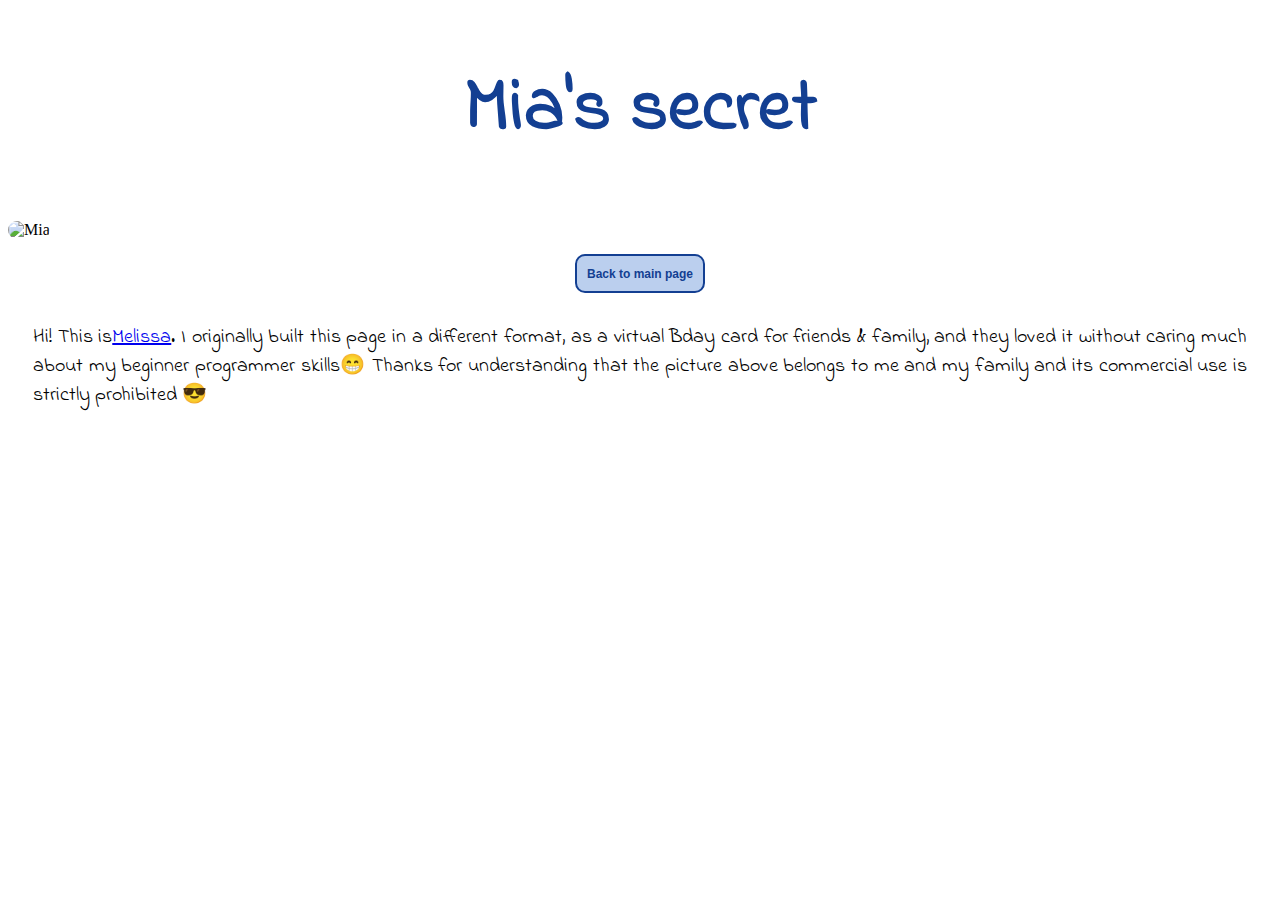
==== allphotos.html @ 76456c7d "Basic structure of Mia's memory game" ====
<!-- @format -->

<!DOCTYPE html>
<html lang="en">
  <head>
    <meta charset="UTF-8" />
    <meta http-equiv="X-UA-Compatible" content="IE=edge" />
    <meta name="viewport" content="width=device-width, initial-scale=1.0" />
    <meta type="description" content="Mia's secret" />
    <title>📷The secret</title>
    <link rel="stylesheet" href="src/styles.css" />
    <link
      href="https://fonts.googleapis.com/css2?family=Indie+Flower&family=Luckiest+Guy&display=swap"
      rel="stylesheet"
    />
  </head>
  <body>
    <h1>Mia's secret</h1>
    <div>
      <img src="pics/EV1.jpg" alt="Mia" title="Mia" />
    </div>
    <div class="back-link">
      <button class="button-back">
        <a href="/grid.html" class="back-a" title="Link to main page"
          >Back to main page</a
        >
      </button>
      <div class="credits">
        Hi! This is<a
          href="https://www.linkedin.com/in/melissa-tseng-coder"
          target="_blank"
          alt="link to Melissa's LinkedIn profile"
          title="link to Melissa's LinkedIn profile"
          >Melissa</a
        >. I originally built this page in a different format, as a virtual Bday
        card for friends & family, and they loved it without caring much about
        my beginner programmer skills😁 Thanks for understanding that the
        picture above belongs to me and my family and its commercial use is
        strictly prohibited 😎
      </div>
    </div>
  </body>
</html>
---- src/styles.css ----
/** @format */
:root {
  --primary-font: "Indie Flower", cursive;
  --secondary-font: "Luckiest Guy", cursive;
  --branding-color: rgb(19, 63, 146);
  --good-color: rgb(104, 16, 92);
  --amenable-color: rgb(187, 207, 238);
}

h1,
h2,
h3,
div.back-link,
#comments {
  padding: 5px;
  text-align: center;
}

h1 {
  font-family: var(--primary-font);
  font-size: 75px;
  color: var(--branding-color);
}

h2 {
  font-family: var(--secondary-font);
  font-size: 50px;
  color: var(--good-color);
  margin: 10px;
}

h3 {
  font-family: var(--primary-font);
  font-size: 40px;
  color: var(--branding-color);
  margin: 10px;
}

button.surprise {
  display: block;
  margin: 30px auto;
  padding: 10px;
  border: 2px solid var(--good-color);
  border-radius: 20px;
  background: rgba(255, 255, 255, 0.1);
}

button.surprise:hover {
  box-shadow: 7px 5px 5px rgba(0, 0, 0, 0.4);
  border: 2.5px solid var(--good-color);
  transition: all 100ms ease-in-out;
}

a.surprise {
  text-decoration: none;
  font-family: Arial, Helvetica, sans-serif;
  font-size: 25px;
  color: var(--good-color);
}

a.surprise:hover {
  font-family: var(--secondary-font);
}

#comments {
  font-family: var(--primary-font);
  color: var(--branding-color);
  font-size: 25px;
  margin: 10px;
}

.grid-section {
  display: flex;
  flex-wrap: wrap;
  padding: 10px 60px;
  border: 2px solid var(--branding-color);
  border-radius: 10px;
  margin: 10px;
}

#reveal-div {
  text-align: center;
}

#reveal-button {
  border: 1px solid #fff;
  background: #fff;
  margin: 10px;
}
#reveal-button:hover {
  cursor: default;
}

#reveal-link {
  text-decoration: none;
  color: #fff;
  font-family: var(--primary-font);
  font-size: 25px;
}

#reveal-link:hover {
  cursor: default;
}

#reveal-link.visible {
  color: var(--branding-color);
  text-decoration: none;
  font-size: 25px;
}
#reveal-link.visible:hover {
  cursor: pointer;
}

button .visible {
  border: 2px solid var(--branding-color);
  background: var(--amenable-color);
  border-radius: 10px;
  margin: 5px;
  padding: 5px;
}
button .visible:hover {
  box-shadow: 5px 3px 3px rgba(0, 0, 0, 0.4);
  cursor: pointer;
}

.button-back {
  border: 2px solid var(--branding-color);
  padding: 10px;
  border-radius: 10px;
  margin: 10px;
  background: var(--amenable-color);
}

.button-back:hover {
  box-shadow: 5px 5px 7px rgba(0, 0, 0, 0.4);
  border-radius: 15px;
  transition: all 200ms ease-in-out;
}

.back-a {
  text-decoration: none;
  font-size: 12px;
  font-family: Arial, Helvetica, sans-serif;
  color: var(--branding-color);
  font-weight: 600;
}
.back-a:hover {
  font-family: var(--primary-font);
  font-size: 15px;
}

div.credits {
  font-family: var(--primary-font);
  font-size: 20px;
  text-align: justify;
  padding: 20px;
}
img {
  max-width: 100%;
  height: auto;
  border-radius: 10px;
}
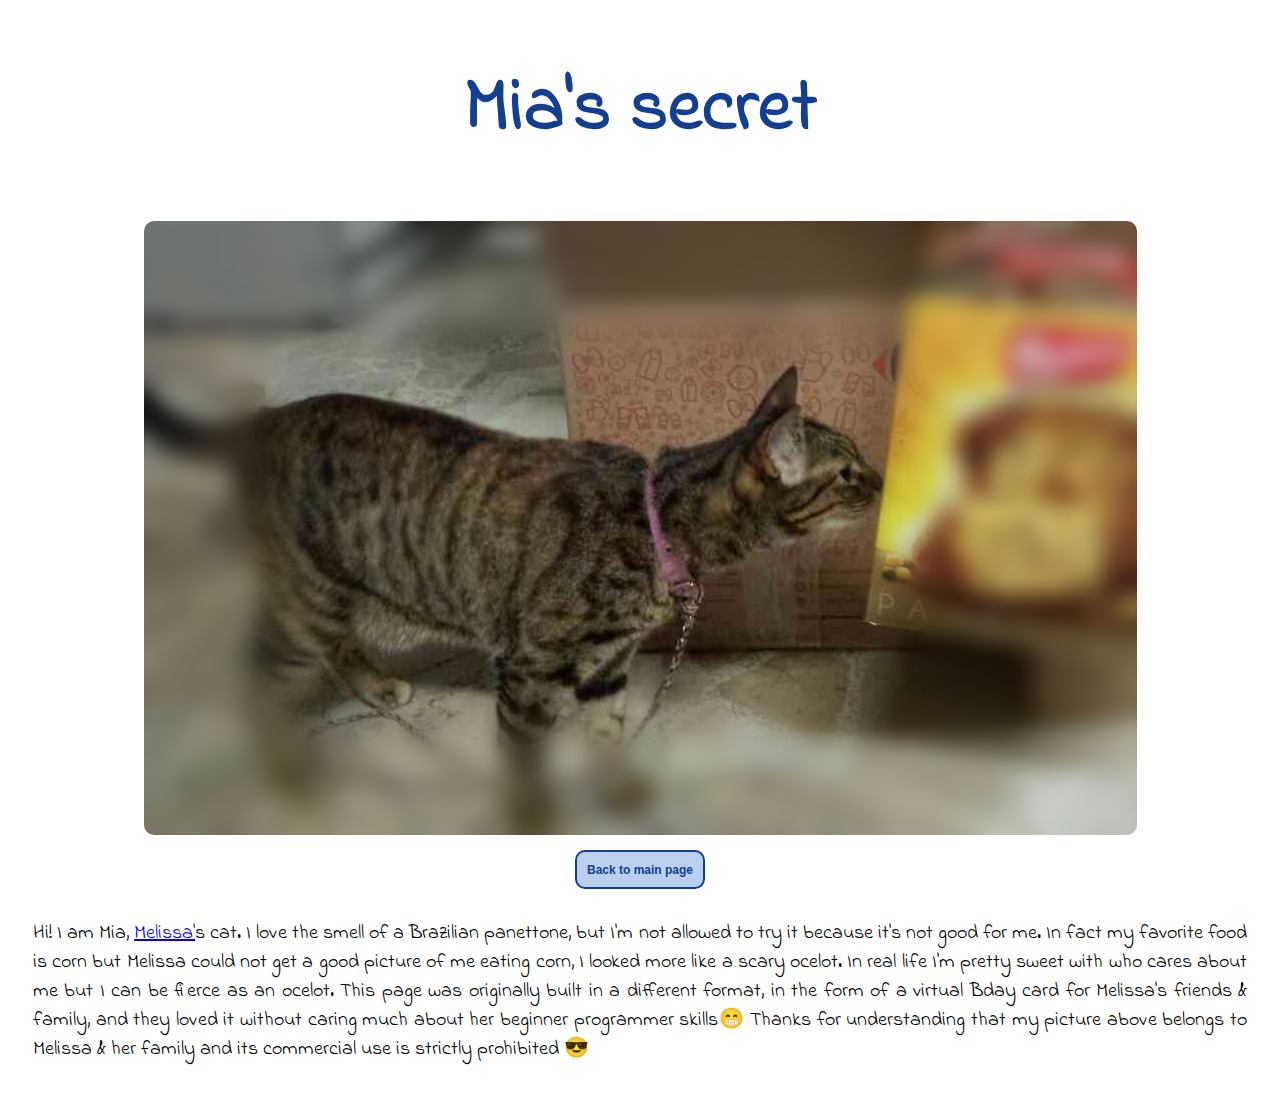
==== commit 0489684a: "Intro to Mia" ====
--- a/allphotos.html
+++ b/allphotos.html
@@ -17,7 +17,12 @@
   <body>
     <h1>Mia's secret</h1>
     <div>
-      <img src="pics/EV1.jpg" alt="Mia" title="Mia" />
+      <img
+        src="pics/Mia-panetone.jpg"
+        alt="Mia"
+        title="Mia loves sniffing panetones"
+        class="Mia-pic"
+      />
     </div>
     <div class="back-link">
       <button class="button-back">
@@ -26,16 +31,22 @@
         >
       </button>
       <div class="credits">
-        Hi! This is<a
+        Hi! I am Mia,
+        <a
           href="https://www.linkedin.com/in/melissa-tseng-coder"
           target="_blank"
           alt="link to Melissa's LinkedIn profile"
           title="link to Melissa's LinkedIn profile"
-          >Melissa</a
-        >. I originally built this page in a different format, as a virtual Bday
-        card for friends & family, and they loved it without caring much about
-        my beginner programmer skills😁 Thanks for understanding that the
-        picture above belongs to me and my family and its commercial use is
+          >Melissa'</a
+        >s cat. I love the smell of a Brazilian panettone, but I'm not allowed
+        to try it because it's not good for me. In fact my favorite food is corn
+        but Melissa could not get a good picture of me eating corn, I looked
+        more like a scary ocelot. In real life I'm pretty sweet with who cares
+        about me but I can be fierce as an ocelot. This page was originally
+        built in a different format, in the form of a virtual Bday card for
+        Melissa's friends & family, and they loved it without caring much about
+        her beginner programmer skills😁 Thanks for understanding that my
+        picture above belongs to Melissa & her family and its commercial use is
         strictly prohibited 😎
       </div>
     </div>
--- a/src/styles.css
+++ b/src/styles.css
@@ -160,3 +160,7 @@
   height: auto;
   border-radius: 10px;
 }
+.Mia-pic {
+  display: block;
+  margin: 0 auto;
+}
